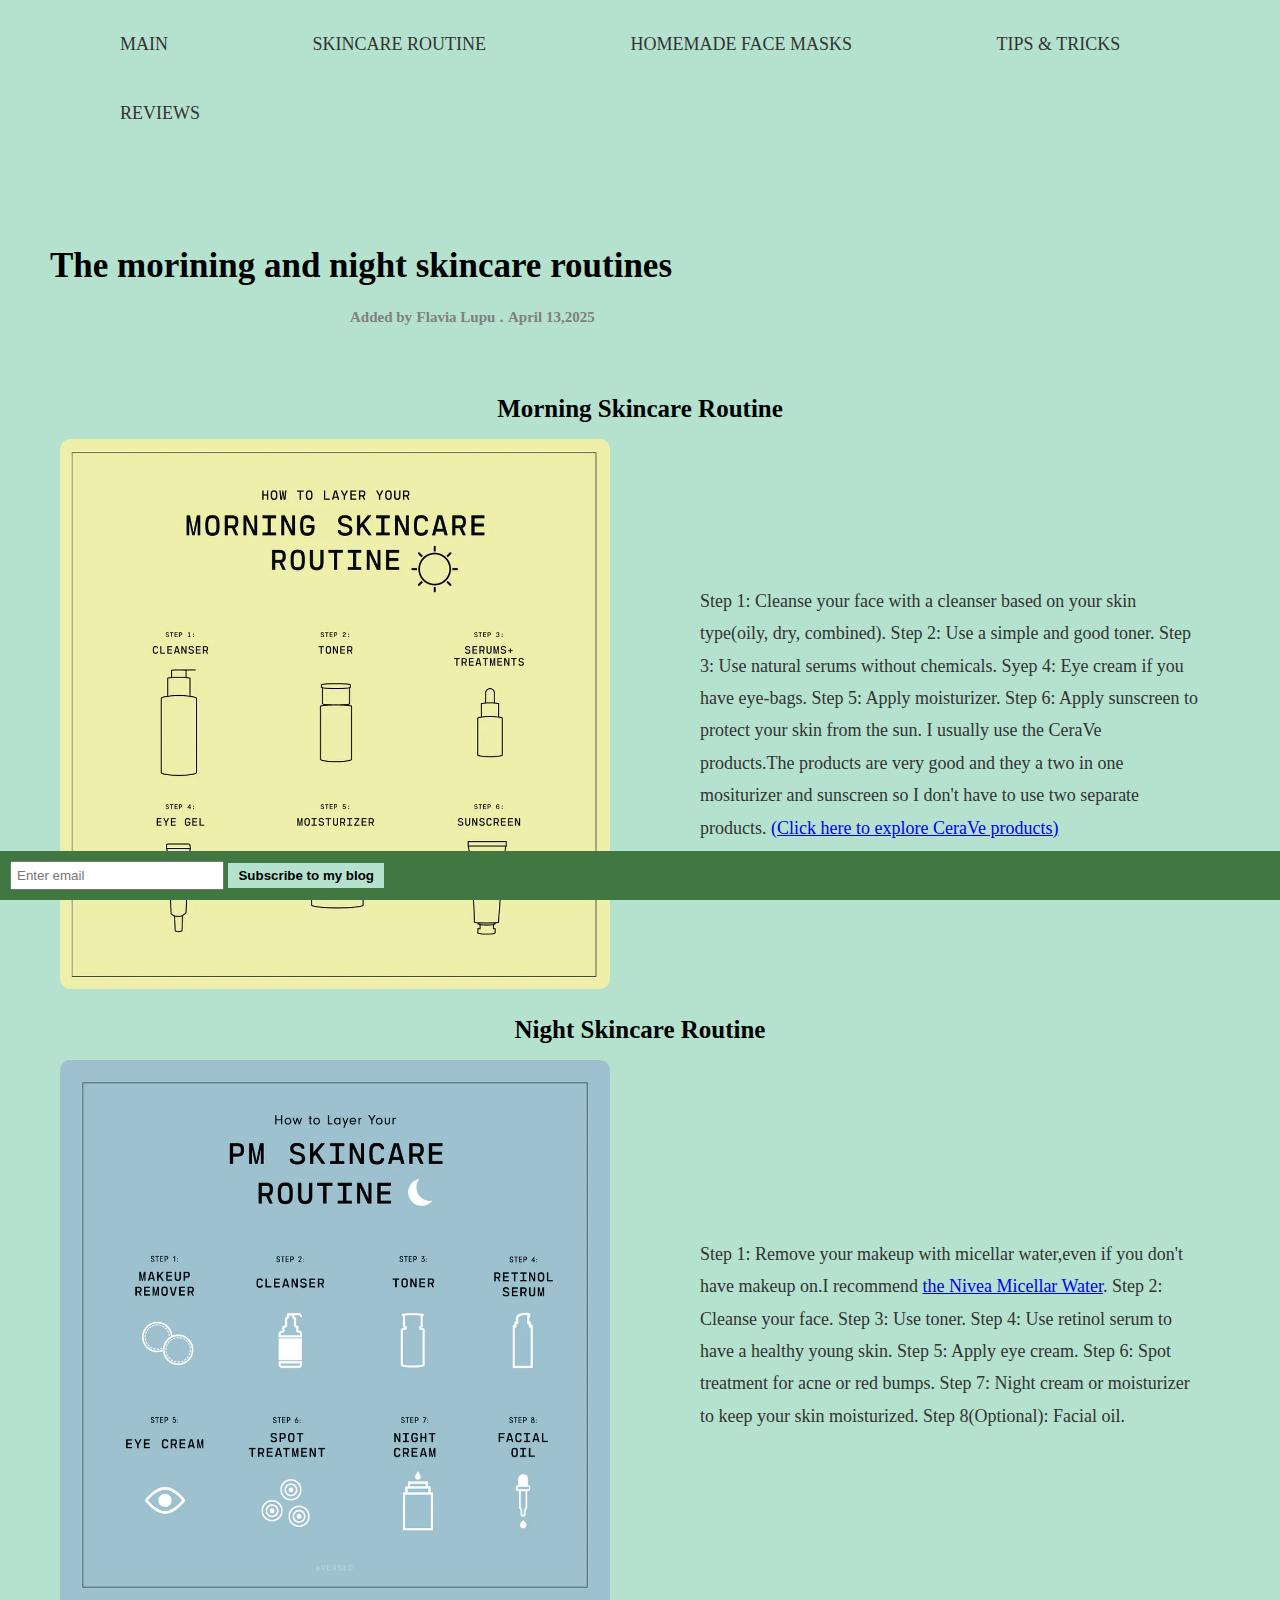
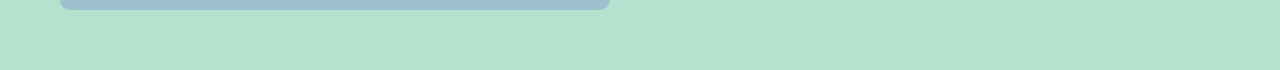
==== skincareroutine.html @ 71afb87c "Add files via upload" ====
<!DOCTYPE html>
<html lang="en">
<head>
    <meta charset="UTF-8">
    <meta name="viewport" content="width=device-width, initial-scale=1.0">
    <title>Flavia's Skincare Blog</title>
    <link rel="stylesheet" href="mystyle.css">
</head>
<body>
    <header>
        <div class="subscribe">
            <form>
               <input type="email" placeholder="Enter email">
               <button type="submit">Subscribe to my blog</button>
            </form>
        </div>
     </header>

     <div class="menu hover-underline" onclick="openMain()">MAIN</div>
     <div class="menu hover-underline" onclick="openSkincareRoutine()">SKINCARE ROUTINE</div>
     <div class="menu hover-underline" onclick="openHomemadeFaceMasks()">HOMEMADE FACE MASKS</div>
     <div class="menu hover-underline" onclick="openTipsAndTricks()">TIPS & TRICKS</div>
     <div class="menu hover-underline" onclick="openReviews()">REVIEWS</div>
    
    <div class="scroll-line"></div>

     <h1 class="title">The morining and night skincare routines</h1>
     <h5 class="under_title first">Added by</h5>
    <h5 class="under_title">Flavia Lupu</h5>
    <h5 class="under_title">.</h5>
    <h5 class="under_title">April 13,2025</h5>

    <h2 class="main_title">Morning Skincare Routine</h2>
    <div class="container">
        <div class="image-column">
            <img src="morningroutine.webp" class="image">    
        </div>
        <p class="descript"> Step 1:
            Cleanse your face with a cleanser based on your skin type(oily, dry, combined).
            Step 2:
            Use a simple and good toner.
            Step 3:
            Use natural serums without chemicals.
            Syep 4:
            Eye cream if you have eye-bags.
            Step 5:
            Apply moisturizer.
            Step 6:
            Apply sunscreen to protect your skin from the sun.

            I usually use the CeraVe products.The products are very good and they a two in one mositurizer and sunscreen so I don't have to use two separate products.
            <a href="https://www.cerave.com/">(Click here to explore CeraVe products)</a>
        </p>
       
    </div>

    <h2 class="main_title">Night Skincare Routine</h2>
    <div class="container">
        <div class="image-column">
            <img src="nightroutine.webp" class="image">    
        </div>
        <p class="descript">Step 1:
            Remove your makeup with micellar water,even if you don't have makeup on.I recommend <a href="https://www.nivea.ca/en-ca/products/refreshing-micellar-water-normal-skin-0565940123250055.html">the Nivea Micellar Water</a>.
            Step 2:
            Cleanse your face.
            Step 3:
            Use toner.
            Step 4:
            Use retinol serum to have a healthy young skin.
            Step 5:
            Apply eye cream.
            Step 6:
            Spot treatment for acne or red bumps.
            Step 7:
            Night cream or moisturizer to keep your skin moisturized.
            Step 8(Optional):
            Facial oil.

        </p>
    </div>

    <script src="script.js"></script>
    
</body>
</html>
---- mystyle.css ----
.menu{
    margin-left: 100px;
    margin-top: 20px;
    color:black;
    font-family:'Times New Roman', Times, serif;
    font-size: 20px;
    display: inline-block;
    font-weight:350;
}
body{
    background-color:rgb(180, 226, 206);
    margin:0;
    padding:0;
}

.hover-underline {
    text-decoration: none;
    color:black;
  }
  
  .hover-underline:hover {
    text-decoration: underline;
    color:orangered;
  }
    
.title{
    margin-left:50px;
    margin-top:100px;
    width:700px;
    font-family: 'Times New Roman', Times, serif;
    font-size: 35px;
    display:block;
}

.under_title{
    color:grey;
    font-size:15px;
    font-family: 'Times New Roman', Times, serif;
    margin-top:0px;
    margin-bottom:40px;
    display: inline-block;

}

.first{
    margin-left:350px;
}

.container{
    display:flex;
    align-items:flex-start;
    justify-content: space-between;
    max-width:1000px;
    margin:50px auto;
    flex-wrap:wrap;
}

.image-column {
    display: flex;
    flex-direction: column;
    gap: 10px;
    flex:1;
}

.image{
    width:100%;
    max-width:200px;
    height:auto;
    display:block;
   
}

.descript{
    font-family: 'Times New Roman', Times, serif;
    color: black;
    font-size:14px;
    margin:0 40px;
    flex: 1;
    line-height:1.6;
    max-width:500px;
}

scroll-line {
    position: fixed;
    right: 0;
    top: 0; 
    width:500px; 
    height: 100%; 
    background: color #000; ;
    z-index: 9999; 
} 

header{
    position:fixed;
    bottom:0;
    background-color:rgb(65, 120, 65);
    width:100%;
    z-index:1000;
    
}
body{
    margin: 0;
    padding: 0;
    padding-bottom: 60px;
}

.subscribe{
    padding:10px;
    background-color:rgb(65, 120, 65);
}

.subscribe input{
    width:200px;
    padding:5px;
}
.subscribe button{
    background-color:rgb(180, 226, 206);
    border:none;
    padding:5px 10px;
    color:black;
    font-weight:bold;
}

/*pentru pagina a doua cu rutine*/
.main_title{
    margin-bottom:10px;
    text-align:center;
    font-family: 'Times New Roman', Times, serif;
    font-size: 25px;
    font-weight:bold;
}

.container{
display:flex;
align-items:center;
justify-content: flex-start;
margin-bottom:60px;
max-width:1200px;
margin:0px auto;
}
.image-column {
    flex: 0 0 45%; 
    margin-right: 30px; 
}

.image {
    width: 100%; 
    height: auto;
    border-radius: 10px;
    object-fit: cover;
}

.descript {
    flex: 1; 
    font-size: 18px;
    line-height: 1.8;
    font-family:'Times New Roman', Times, serif;
    color: #333;
    
}
/*pt tips and tricks*/


body {
    font-family: Arial, sans-serif;
    line-height: 1.6;
    overflow-x: hidden; 
}


.menu {
    cursor: pointer;
    padding: 10px 20px;
    font-size: 18px;
    color: #333;
}


.content-container {
    display: flex;
    justify-content: space-between;
    margin: 20px 0;
}

.image-column {
    flex: 1;
    padding-left: 20px;
    padding-right: 20px; 
}

.text-column {
    flex: 2;
}

.image {
    max-width: 100%;
    height: auto;
}


h1, h2 {
    margin-bottom: 10px;
}

h5 {
    color: #888;
}



/*pt reviews*/

input[type="text"],select,textarea{
    width:100%;
    padding:12px;
    border:1px solid black;
    margin-top:10px;


}

.review{
    margin-top:50px;
    border:1px solid black;
    padding:20px;
    margin-left:30px;

}

.rating{
    font-size:24px;
    margin-bottom:10px;

}

.star{
    color:darkgoldenrod;
}
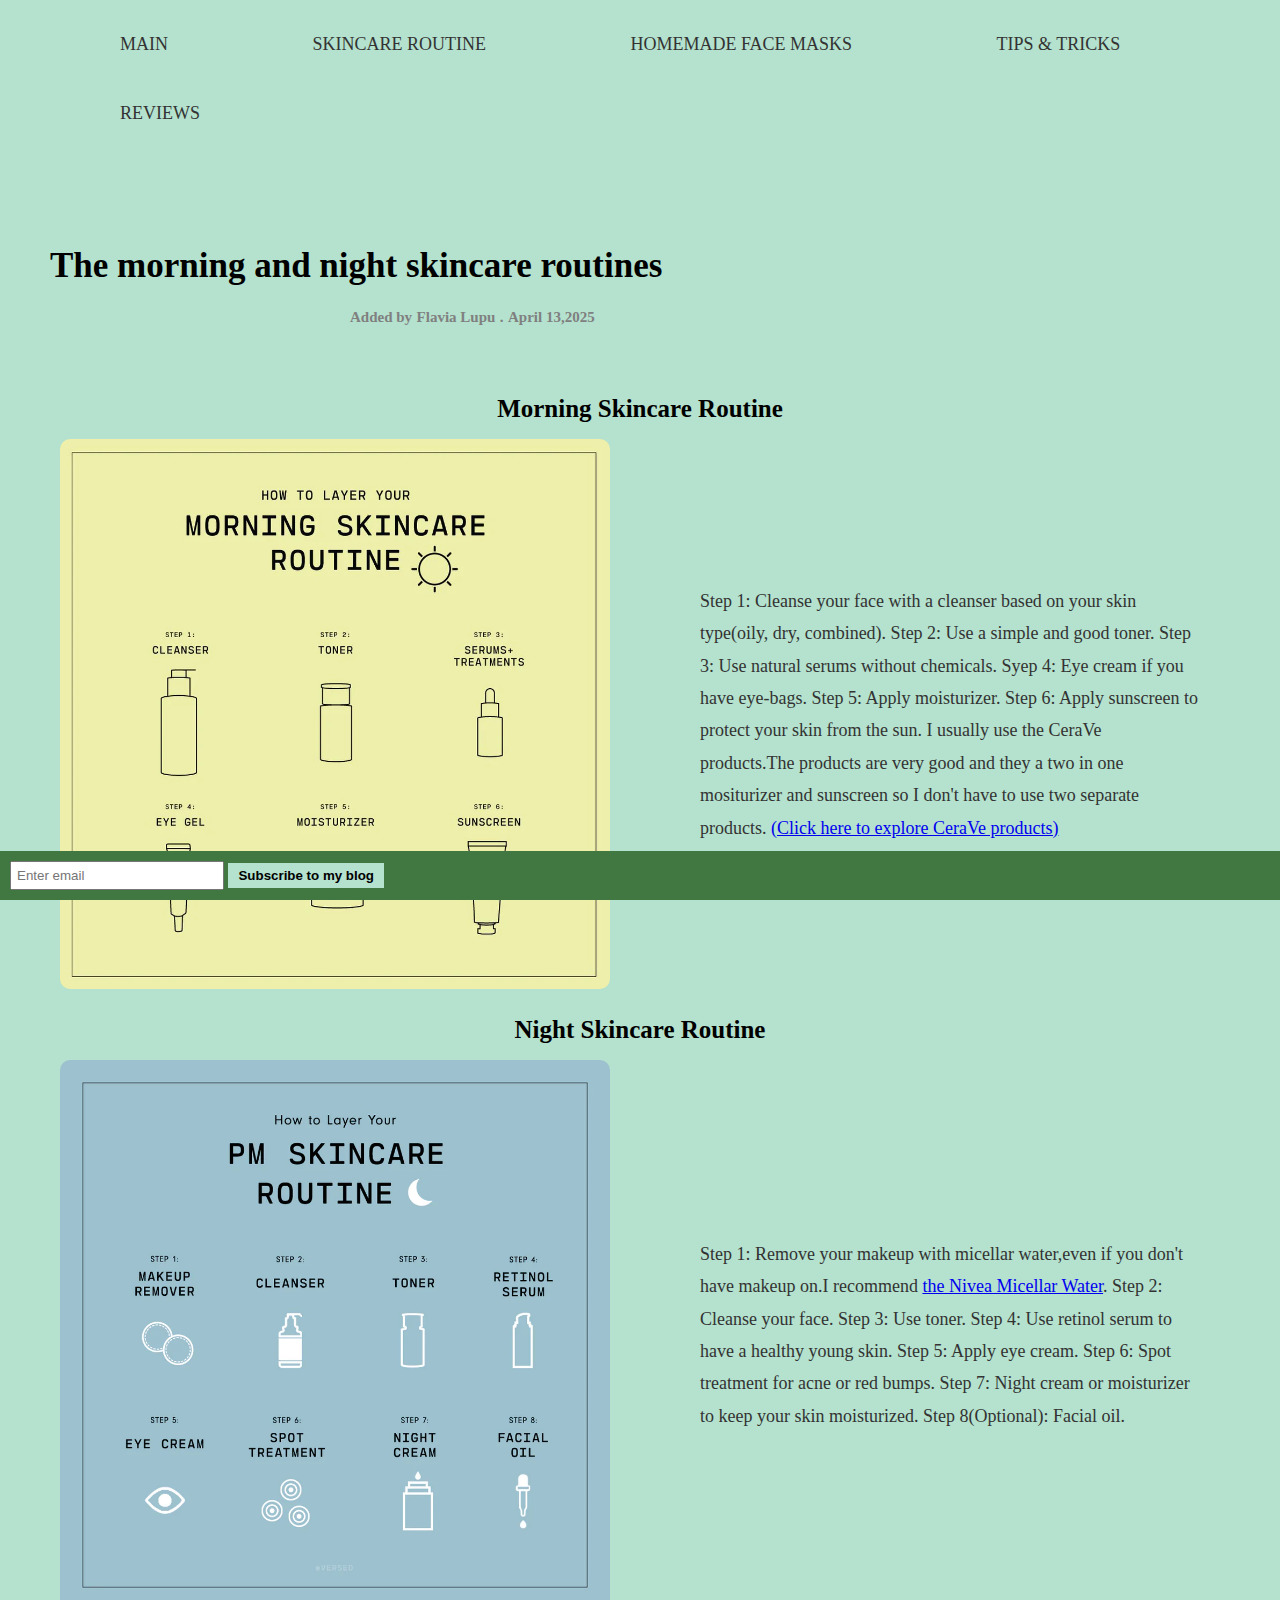
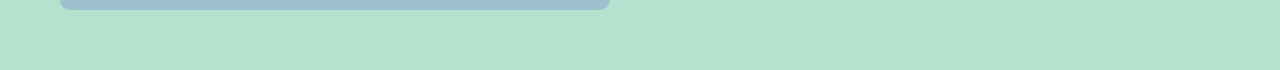
==== commit 7aa49bd8: "Add files via upload" ====
--- a/skincareroutine.html
+++ b/skincareroutine.html
@@ -24,7 +24,7 @@
     
     <div class="scroll-line"></div>
 
-     <h1 class="title">The morining and night skincare routines</h1>
+     <h1 class="title">The morning and night skincare routines</h1>
      <h5 class="under_title first">Added by</h5>
     <h5 class="under_title">Flavia Lupu</h5>
     <h5 class="under_title">.</h5>
